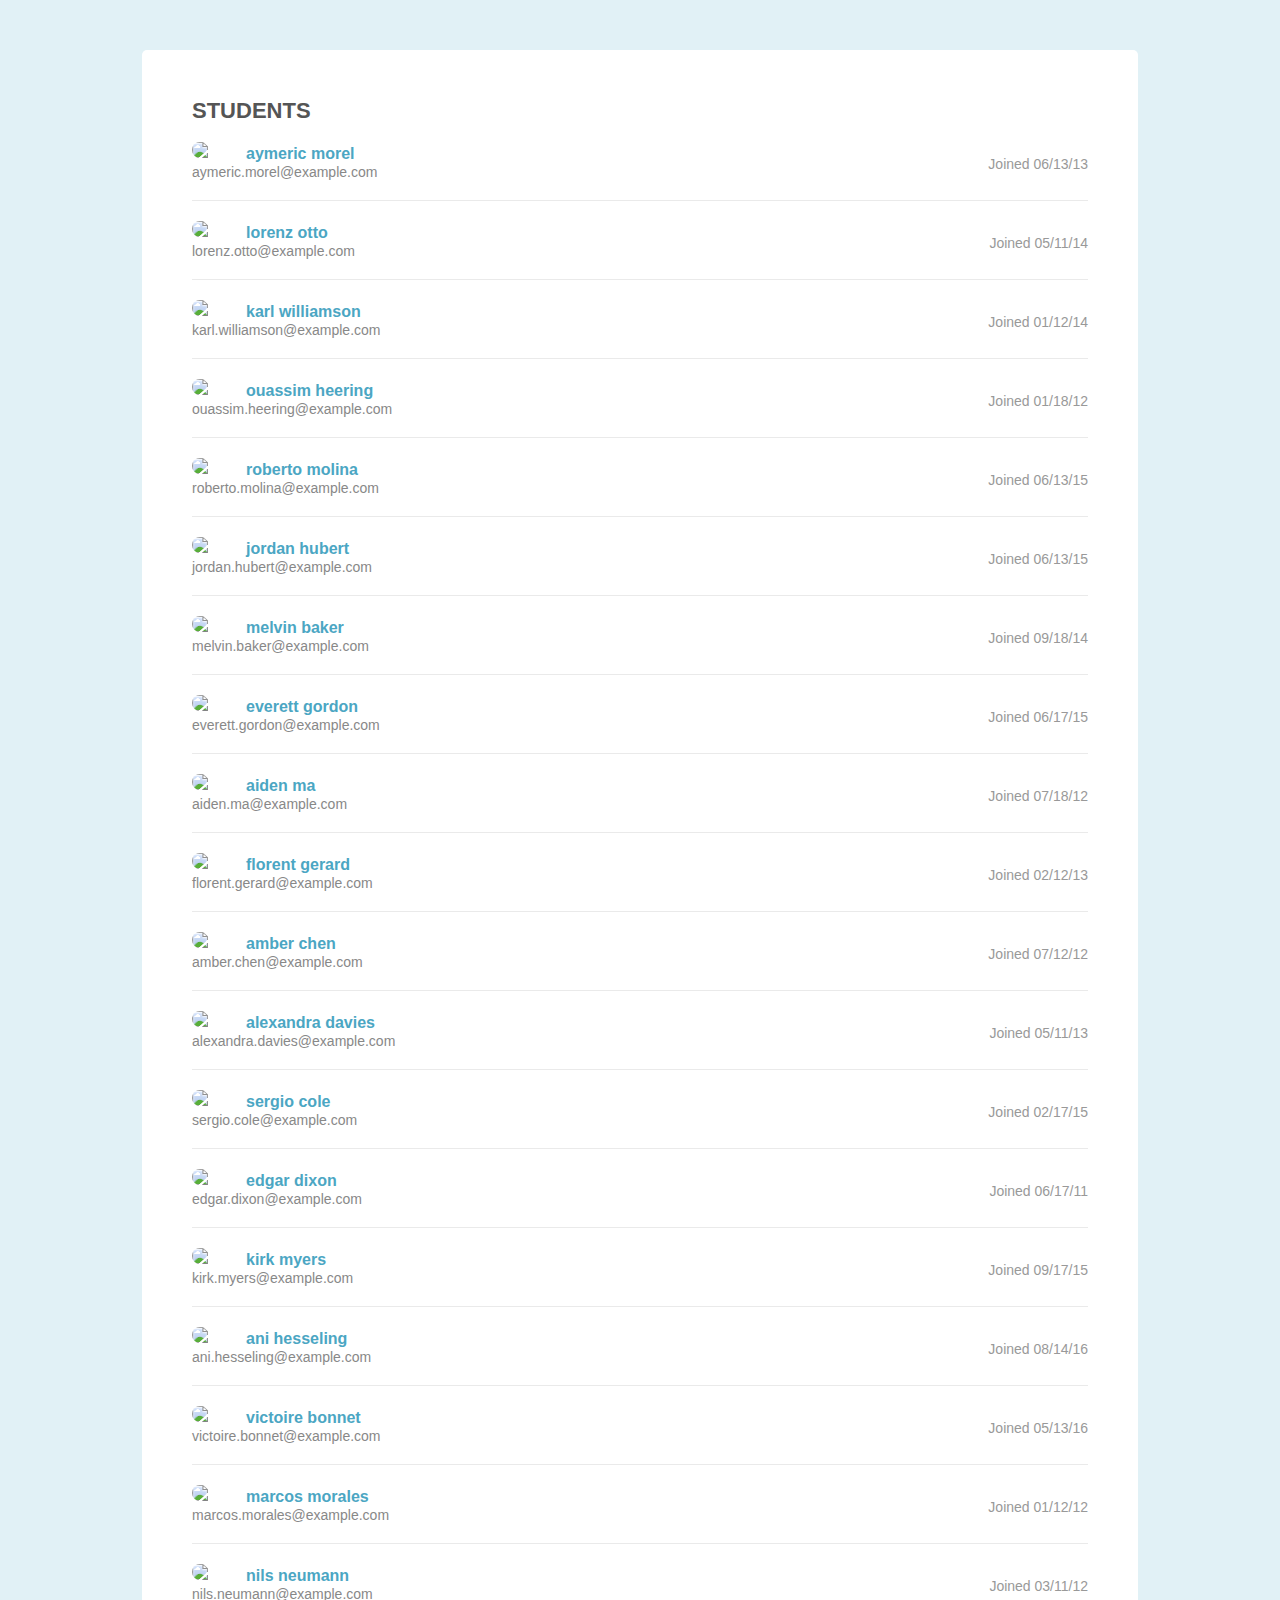
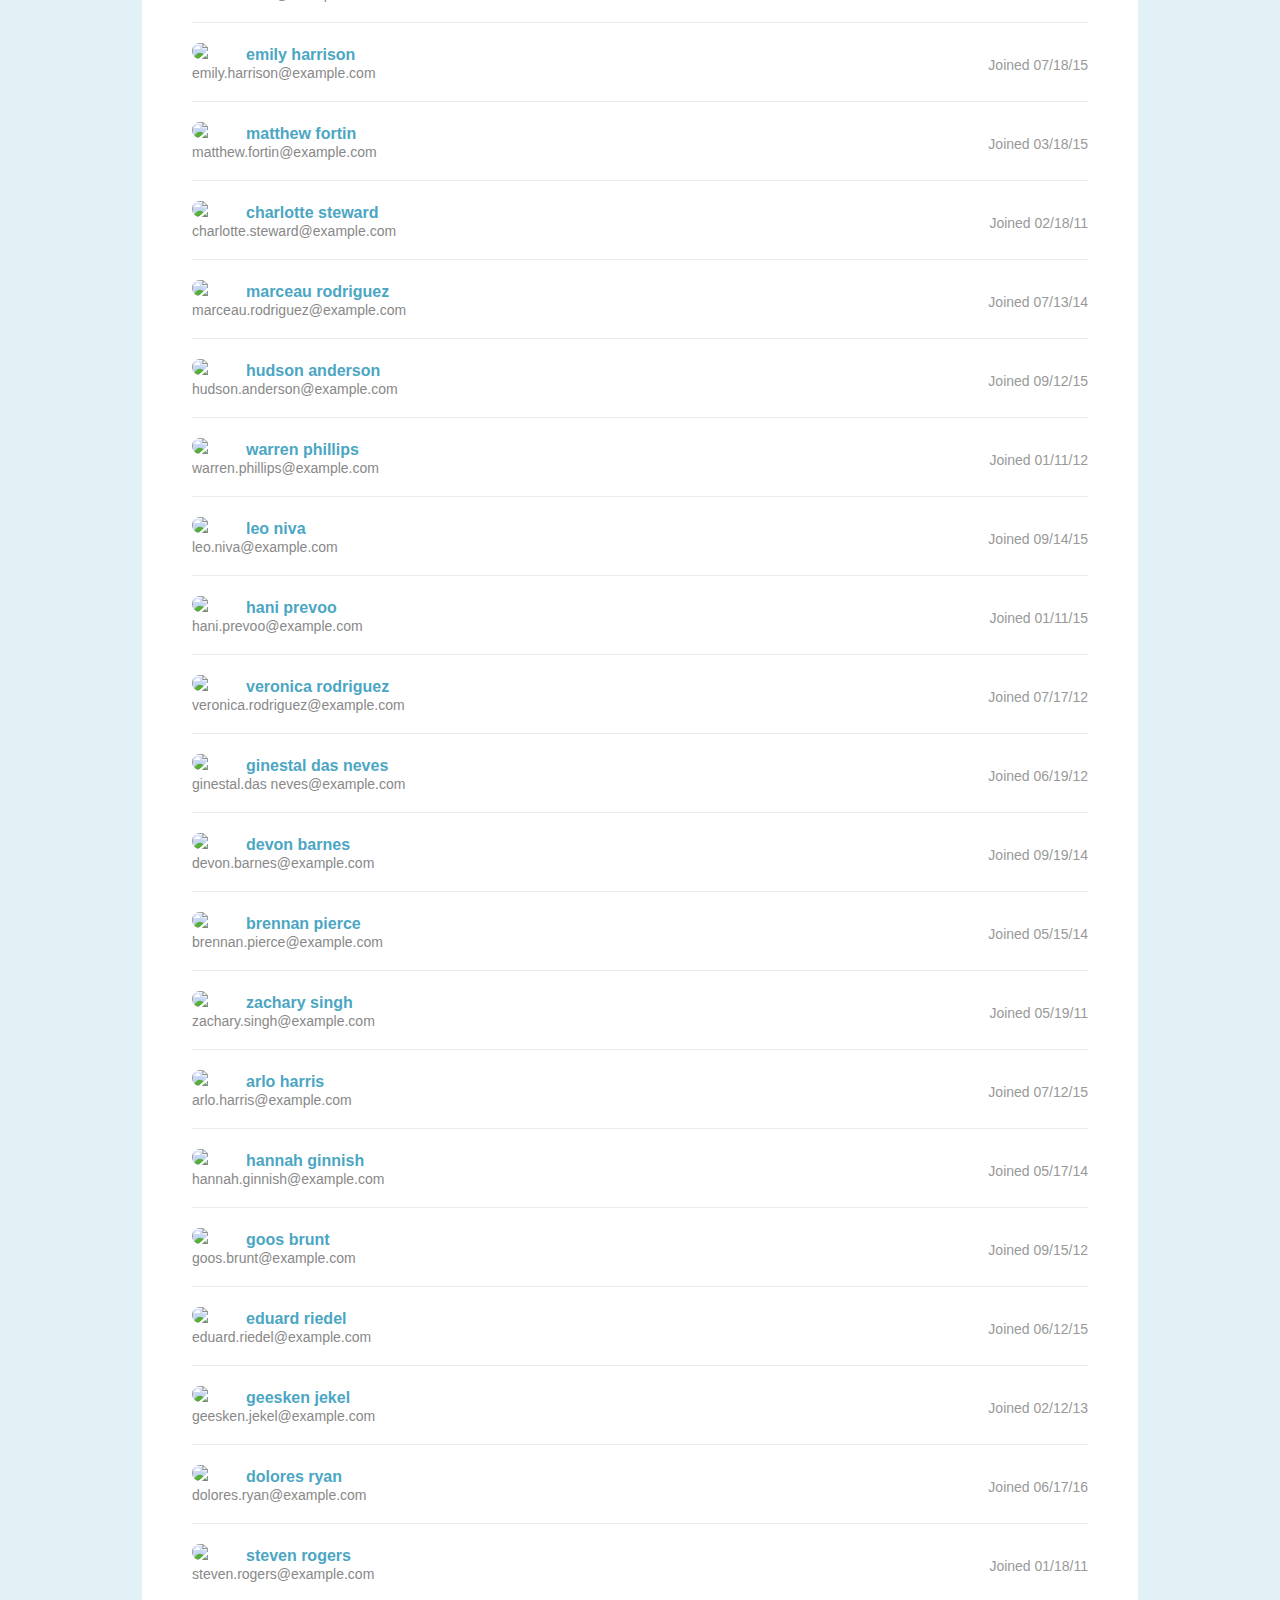
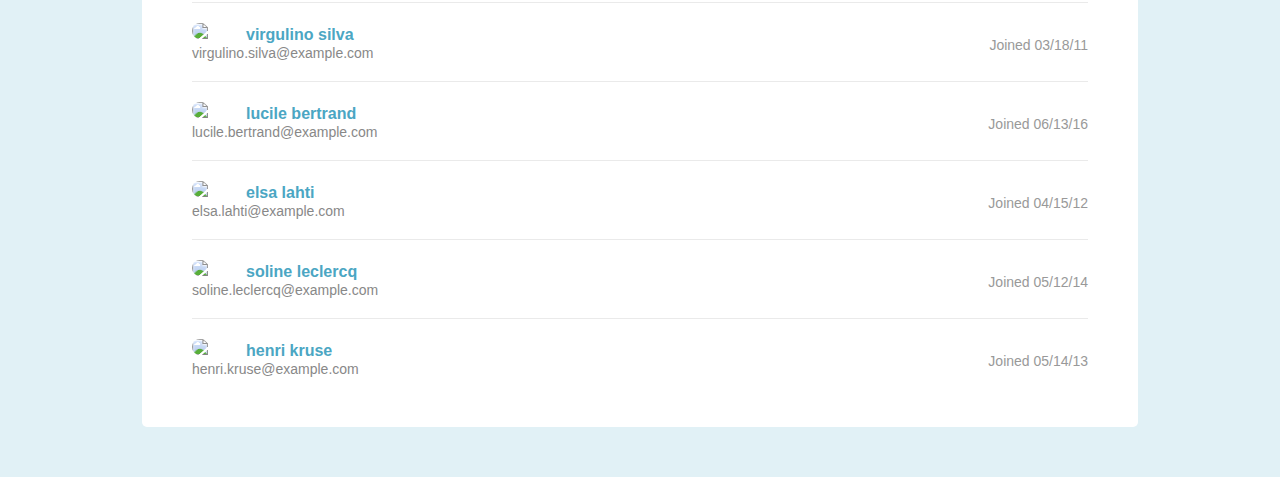
==== samples/44contacts.html @ d0ab8d9d "Initial Commit." ====
<!doctype html>
<html lang="en">
  <head>
    <meta charset="utf-8"/>
    <meta name="viewport" content="width=device-width, initial-scale=1.0"/>
    <title>Students</title>
    <link rel="stylesheet" href="../css/reset.css">
    <link rel="stylesheet" href="../css/design.css">
  </head>
  <body>
    <div class="page">
      <div class="page-header cf">
        <h2>Students</h2>
      </div>
      <ul class="student-list">
        <li class="student-item cf">
            <div class="student-details">
                <img class="avatar" src="https://randomuser.me/api/portraits/thumb/men/11.jpg">
                <h3>aymeric morel</h3>
                <span class="email">aymeric.morel@example.com</span>
            </div>
            <div class="joined-details">
                   <span class="date">Joined 06/13/13</span>
           </div>
        </li>
        <li class="student-item cf">
            <div class="student-details">
                <img class="avatar" src="https://randomuser.me/api/portraits/thumb/men/49.jpg">
                <h3>lorenz otto</h3>
                <span class="email">lorenz.otto@example.com</span>
            </div>
            <div class="joined-details">
                   <span class="date">Joined 05/11/14</span>
           </div>
        </li>
        <li class="student-item cf">
            <div class="student-details">
                <img class="avatar" src="https://randomuser.me/api/portraits/thumb/men/29.jpg">
                <h3>karl williamson</h3>
                <span class="email">karl.williamson@example.com</span>
            </div>
            <div class="joined-details">
                   <span class="date">Joined 01/12/14</span>
           </div>
        </li>
        <li class="student-item cf">
            <div class="student-details">
                <img class="avatar" src="https://randomuser.me/api/portraits/thumb/men/34.jpg">
                <h3>ouassim heering</h3>
                <span class="email">ouassim.heering@example.com</span>
            </div>
            <div class="joined-details">
                   <span class="date">Joined 01/18/12</span>
           </div>
        </li>
        <li class="student-item cf">
            <div class="student-details">
                <img class="avatar" src="https://randomuser.me/api/portraits/thumb/men/91.jpg">
                <h3>roberto molina</h3>
                <span class="email">roberto.molina@example.com</span>
            </div>
            <div class="joined-details">
                   <span class="date">Joined 06/13/15</span>
           </div>
        </li>
        <li class="student-item cf">
            <div class="student-details">
                <img class="avatar" src="https://randomuser.me/api/portraits/thumb/men/28.jpg">
                <h3>jordan hubert</h3>
                <span class="email">jordan.hubert@example.com</span>
            </div>
            <div class="joined-details">
                   <span class="date">Joined 06/13/15</span>
           </div>
        </li>
        <li class="student-item cf">
            <div class="student-details">
                <img class="avatar" src="https://randomuser.me/api/portraits/thumb/men/29.jpg">
                <h3>melvin baker</h3>
                <span class="email">melvin.baker@example.com</span>
            </div>
            <div class="joined-details">
                   <span class="date">Joined 09/18/14</span>
           </div>
        </li>
        <li class="student-item cf">
            <div class="student-details">
                <img class="avatar" src="https://randomuser.me/api/portraits/thumb/men/26.jpg">
                <h3>everett gordon</h3>
                <span class="email">everett.gordon@example.com</span>
            </div>
            <div class="joined-details">
                   <span class="date">Joined 06/17/15</span>
           </div>
        </li>
        <li class="student-item cf">
            <div class="student-details">
                <img class="avatar" src="https://randomuser.me/api/portraits/thumb/men/82.jpg">
                <h3>aiden ma</h3>
                <span class="email">aiden.ma@example.com</span>
            </div>
            <div class="joined-details">
                   <span class="date">Joined 07/18/12</span>
           </div>
        </li>
        <li class="student-item cf">
            <div class="student-details">
                <img class="avatar" src="https://randomuser.me/api/portraits/thumb/men/62.jpg">
                <h3>florent gerard</h3>
                <span class="email">florent.gerard@example.com</span>
            </div>
            <div class="joined-details">
                   <span class="date">Joined 02/12/13</span>
           </div>
        </li>
        <li class="student-item cf">
            <div class="student-details">
                <img class="avatar" src="https://randomuser.me/api/portraits/thumb/women/96.jpg">
                <h3>amber chen</h3>
                <span class="email">amber.chen@example.com</span>
            </div>
            <div class="joined-details">
                   <span class="date">Joined 07/12/12</span>
           </div>
        </li>
        <li class="student-item cf">
            <div class="student-details">
                <img class="avatar" src="https://randomuser.me/api/portraits/thumb/women/9.jpg">
                <h3>alexandra davies</h3>
                <span class="email">alexandra.davies@example.com</span>
            </div>
            <div class="joined-details">
                   <span class="date">Joined 05/11/13</span>
           </div>
        </li>
        <li class="student-item cf">
            <div class="student-details">
                <img class="avatar" src="https://randomuser.me/api/portraits/thumb/men/57.jpg">
                <h3>sergio cole</h3>
                <span class="email">sergio.cole@example.com</span>
            </div>
            <div class="joined-details">
                   <span class="date">Joined 02/17/15</span>
           </div>
        </li>
        <li class="student-item cf">
            <div class="student-details">
                <img class="avatar" src="https://randomuser.me/api/portraits/thumb/men/98.jpg">
                <h3>edgar dixon</h3>
                <span class="email">edgar.dixon@example.com</span>
            </div>
            <div class="joined-details">
                   <span class="date">Joined 06/17/11</span>
           </div>
        </li>
        <li class="student-item cf">
            <div class="student-details">
                <img class="avatar" src="https://randomuser.me/api/portraits/thumb/men/94.jpg">
                <h3>kirk myers</h3>
                <span class="email">kirk.myers@example.com</span>
            </div>
            <div class="joined-details">
                   <span class="date">Joined 09/17/15</span>
           </div>
        </li>
        <li class="student-item cf">
            <div class="student-details">
                <img class="avatar" src="https://randomuser.me/api/portraits/thumb/women/28.jpg">
                <h3>ani hesseling</h3>
                <span class="email">ani.hesseling@example.com</span>
            </div>
            <div class="joined-details">
                   <span class="date">Joined 08/14/16</span>
           </div>
        </li>
        <li class="student-item cf">
            <div class="student-details">
                <img class="avatar" src="https://randomuser.me/api/portraits/thumb/women/24.jpg">
                <h3>victoire bonnet</h3>
                <span class="email">victoire.bonnet@example.com</span>
            </div>
            <div class="joined-details">
                   <span class="date">Joined 05/13/16</span>
           </div>
        </li>
        <li class="student-item cf">
            <div class="student-details">
                <img class="avatar" src="https://randomuser.me/api/portraits/thumb/men/44.jpg">
                <h3>marcos morales</h3>
                <span class="email">marcos.morales@example.com</span>
            </div>
            <div class="joined-details">
                   <span class="date">Joined 01/12/12</span>
           </div>
        </li>
        <li class="student-item cf">
            <div class="student-details">
                <img class="avatar" src="https://randomuser.me/api/portraits/thumb/men/75.jpg">
                <h3>nils neumann</h3>
                <span class="email">nils.neumann@example.com</span>
            </div>
            <div class="joined-details">
                   <span class="date">Joined 03/11/12</span>
           </div>
        </li>
        <li class="student-item cf">
            <div class="student-details">
                <img class="avatar" src="https://randomuser.me/api/portraits/thumb/women/86.jpg">
                <h3>emily harrison</h3>
                <span class="email">emily.harrison@example.com</span>
            </div>
            <div class="joined-details">
                   <span class="date">Joined 07/18/15</span>
           </div>
        </li>
        <li class="student-item cf">
            <div class="student-details">
                <img class="avatar" src="https://randomuser.me/api/portraits/thumb/men/41.jpg">
                <h3>matthew fortin</h3>
                <span class="email">matthew.fortin@example.com</span>
            </div>
            <div class="joined-details">
                   <span class="date">Joined 03/18/15</span>
           </div>
        </li>
        <li class="student-item cf">
            <div class="student-details">
                <img class="avatar" src="https://randomuser.me/api/portraits/thumb/women/32.jpg">
                <h3>charlotte steward</h3>
                <span class="email">charlotte.steward@example.com</span>
            </div>
            <div class="joined-details">
                   <span class="date">Joined 02/18/11</span>
           </div>
        </li>
        <li class="student-item cf">
            <div class="student-details">
                <img class="avatar" src="https://randomuser.me/api/portraits/thumb/men/3.jpg">
                <h3>marceau rodriguez</h3>
                <span class="email">marceau.rodriguez@example.com</span>
            </div>
            <div class="joined-details">
                   <span class="date">Joined 07/13/14</span>
           </div>
        </li>
        <li class="student-item cf">
            <div class="student-details">
                <img class="avatar" src="https://randomuser.me/api/portraits/thumb/men/91.jpg">
                <h3>hudson anderson</h3>
                <span class="email">hudson.anderson@example.com</span>
            </div>
            <div class="joined-details">
                   <span class="date">Joined 09/12/15</span>
           </div>
        </li>
        <li class="student-item cf">
            <div class="student-details">
                <img class="avatar" src="https://randomuser.me/api/portraits/thumb/men/33.jpg">
                <h3>warren phillips</h3>
                <span class="email">warren.phillips@example.com</span>
            </div>
            <div class="joined-details">
                   <span class="date">Joined 01/11/12</span>
           </div>
        </li>
        <li class="student-item cf">
            <div class="student-details">
                <img class="avatar" src="https://randomuser.me/api/portraits/thumb/men/41.jpg">
                <h3>leo niva</h3>
                <span class="email">leo.niva@example.com</span>
            </div>
            <div class="joined-details">
                   <span class="date">Joined 09/14/15</span>
           </div>
        </li>
        <li class="student-item cf">
            <div class="student-details">
                <img class="avatar" src="https://randomuser.me/api/portraits/thumb/men/3.jpg">
                <h3>hani prevoo</h3>
                <span class="email">hani.prevoo@example.com</span>
            </div>
            <div class="joined-details">
                   <span class="date">Joined 01/11/15</span>
           </div>
        </li>
        <li class="student-item cf">
            <div class="student-details">
                <img class="avatar" src="https://randomuser.me/api/portraits/thumb/women/79.jpg">
                <h3>veronica rodriguez</h3>
                <span class="email">veronica.rodriguez@example.com</span>
            </div>
            <div class="joined-details">
                   <span class="date">Joined 07/17/12</span>
           </div>
        </li>
        <li class="student-item cf">
            <div class="student-details">
                <img class="avatar" src="https://randomuser.me/api/portraits/thumb/men/41.jpg">
                <h3>ginestal das neves</h3>
                <span class="email">ginestal.das neves@example.com</span>
            </div>
            <div class="joined-details">
                   <span class="date">Joined 06/19/12</span>
           </div>
        </li>
        <li class="student-item cf">
            <div class="student-details">
                <img class="avatar" src="https://randomuser.me/api/portraits/thumb/men/63.jpg">
                <h3>devon barnes</h3>
                <span class="email">devon.barnes@example.com</span>
            </div>
            <div class="joined-details">
                   <span class="date">Joined 09/19/14</span>
           </div>
        </li>
        <li class="student-item cf">
            <div class="student-details">
                <img class="avatar" src="https://randomuser.me/api/portraits/thumb/men/55.jpg">
                <h3>brennan pierce</h3>
                <span class="email">brennan.pierce@example.com</span>
            </div>
            <div class="joined-details">
                   <span class="date">Joined 05/15/14</span>
           </div>
        </li>
        <li class="student-item cf">
            <div class="student-details">
                <img class="avatar" src="https://randomuser.me/api/portraits/thumb/men/35.jpg">
                <h3>zachary singh</h3>
                <span class="email">zachary.singh@example.com</span>
            </div>
            <div class="joined-details">
                   <span class="date">Joined 05/19/11</span>
           </div>
        </li>
        <li class="student-item cf">
            <div class="student-details">
                <img class="avatar" src="https://randomuser.me/api/portraits/thumb/men/35.jpg">
                <h3>arlo harris</h3>
                <span class="email">arlo.harris@example.com</span>
            </div>
            <div class="joined-details">
                   <span class="date">Joined 07/12/15</span>
           </div>
        </li>
        <li class="student-item cf">
            <div class="student-details">
                <img class="avatar" src="https://randomuser.me/api/portraits/thumb/women/60.jpg">
                <h3>hannah ginnish</h3>
                <span class="email">hannah.ginnish@example.com</span>
            </div>
            <div class="joined-details">
                   <span class="date">Joined 05/17/14</span>
           </div>
        </li>
        <li class="student-item cf">
            <div class="student-details">
                <img class="avatar" src="https://randomuser.me/api/portraits/thumb/men/95.jpg">
                <h3>goos brunt</h3>
                <span class="email">goos.brunt@example.com</span>
            </div>
            <div class="joined-details">
                   <span class="date">Joined 09/15/12</span>
           </div>
        </li>
        <li class="student-item cf">
            <div class="student-details">
                <img class="avatar" src="https://randomuser.me/api/portraits/thumb/men/91.jpg">
                <h3>eduard riedel</h3>
                <span class="email">eduard.riedel@example.com</span>
            </div>
            <div class="joined-details">
                   <span class="date">Joined 06/12/15</span>
           </div>
        </li>
        <li class="student-item cf">
            <div class="student-details">
                <img class="avatar" src="https://randomuser.me/api/portraits/thumb/women/42.jpg">
                <h3>geesken jekel</h3>
                <span class="email">geesken.jekel@example.com</span>
            </div>
            <div class="joined-details">
                   <span class="date">Joined 02/12/13</span>
           </div>
        </li>
        <li class="student-item cf">
            <div class="student-details">
                <img class="avatar" src="https://randomuser.me/api/portraits/thumb/women/54.jpg">
                <h3>dolores ryan</h3>
                <span class="email">dolores.ryan@example.com</span>
            </div>
            <div class="joined-details">
                   <span class="date">Joined 06/17/16</span>
           </div>
        </li>
        <li class="student-item cf">
            <div class="student-details">
                <img class="avatar" src="https://randomuser.me/api/portraits/thumb/men/49.jpg">
                <h3>steven rogers</h3>
                <span class="email">steven.rogers@example.com</span>
            </div>
            <div class="joined-details">
                   <span class="date">Joined 01/18/11</span>
           </div>
        </li>
        <li class="student-item cf">
            <div class="student-details">
                <img class="avatar" src="https://randomuser.me/api/portraits/thumb/men/63.jpg">
                <h3>virgulino silva</h3>
                <span class="email">virgulino.silva@example.com</span>
            </div>
            <div class="joined-details">
                   <span class="date">Joined 03/18/11</span>
           </div>
        </li>
        <li class="student-item cf">
            <div class="student-details">
                <img class="avatar" src="https://randomuser.me/api/portraits/thumb/women/11.jpg">
                <h3>lucile bertrand</h3>
                <span class="email">lucile.bertrand@example.com</span>
            </div>
            <div class="joined-details">
                   <span class="date">Joined 06/13/16</span>
           </div>
        </li>
        <li class="student-item cf">
            <div class="student-details">
                <img class="avatar" src="https://randomuser.me/api/portraits/thumb/women/10.jpg">
                <h3>elsa lahti</h3>
                <span class="email">elsa.lahti@example.com</span>
            </div>
            <div class="joined-details">
                   <span class="date">Joined 04/15/12</span>
           </div>
        </li>
        <li class="student-item cf">
            <div class="student-details">
                <img class="avatar" src="https://randomuser.me/api/portraits/thumb/women/12.jpg">
                <h3>soline leclercq</h3>
                <span class="email">soline.leclercq@example.com</span>
            </div>
            <div class="joined-details">
                   <span class="date">Joined 05/12/14</span>
           </div>
        </li>
        <li class="student-item cf">
            <div class="student-details">
                <img class="avatar" src="https://randomuser.me/api/portraits/thumb/men/89.jpg">
                <h3>henri kruse</h3>
                <span class="email">henri.kruse@example.com</span>
            </div>
            <div class="joined-details">
                   <span class="date">Joined 05/14/13</span>
           </div>
        </li>
      </ul>
    </div>
  </body>
</html>
---- css/design.css ----
body{
  background-color: #e1f1f6;
  font-family: Helvetica, sans-serif;
  color: #222;
}

.page{
  margin: 50px auto;
  width: 70%;
  background-color: #fff;
  border-radius: 5px;
  padding: 50px;
}

.page-header{
  margin-bottom: 20px;
}
  .page-header h2{
    float: left;
    font-size: 22px;
    text-transform: uppercase;
    font-weight: bold;
    color: #555;
  }

  .page-header .student-search{
    float: right;
  }

    .page-header .student-search input{
      border-radius: 5px;
      border: 1px solid #eaeaea;
      padding: 8px 15px;
      font-size: 14px;
    }

    .page-header .student-search button{
      border-radius: 5px;
      border: 1px solid #eaeaea;
      padding: 8px 15px;
      font-size: 14px;
      background-color: #4ba6c3;
      color: #fff
    }

.student-list{}

  .student-item{
    margin: 0 0 20px 0;
    padding: 0 0 20px 0;
    border-bottom: 1px solid #eaeaea;
  }

    .student-details{
      width: 50%;
      float: left;
    }

      .student-details .avatar{
        width: 40px;
        height: auto;
        border-radius: 20px;
        float: left;
        margin-right: 14px
      }

      .student-details h3{
        margin: 4px 0 2px 0;
        font-weight: bold;
        color: #4ba6c3;
      }

      .student-details .email{
        color: #888;
        font-size: 14px;
      }


    .joined-details{
      width: 50%;
      float: left;
      text-align: right;
    }

      .joined-details .date{
        margin-top: 15px;
        display: block;
        font-size: 14px;
        color: #999;
      }

  .student-item:last-child{
    margin: 0;
    padding: 0;
    border-bottom: none;
  }

.pagination{
  margin: 40px 0 0 0;
  text-align: center;
}
 
  .pagination li{
    display: inline;
  }

    .pagination li a{
      border: 1px solid #eaeaea;
      border-radius: 5px;
      padding: 3px 8px;
      text-decoration: none;
      color: #4ba6c3;
    }

    .pagination li a.active,
    .pagination li a:hover{
      background-color: #4ba6c3;
      color: #fff;
    }
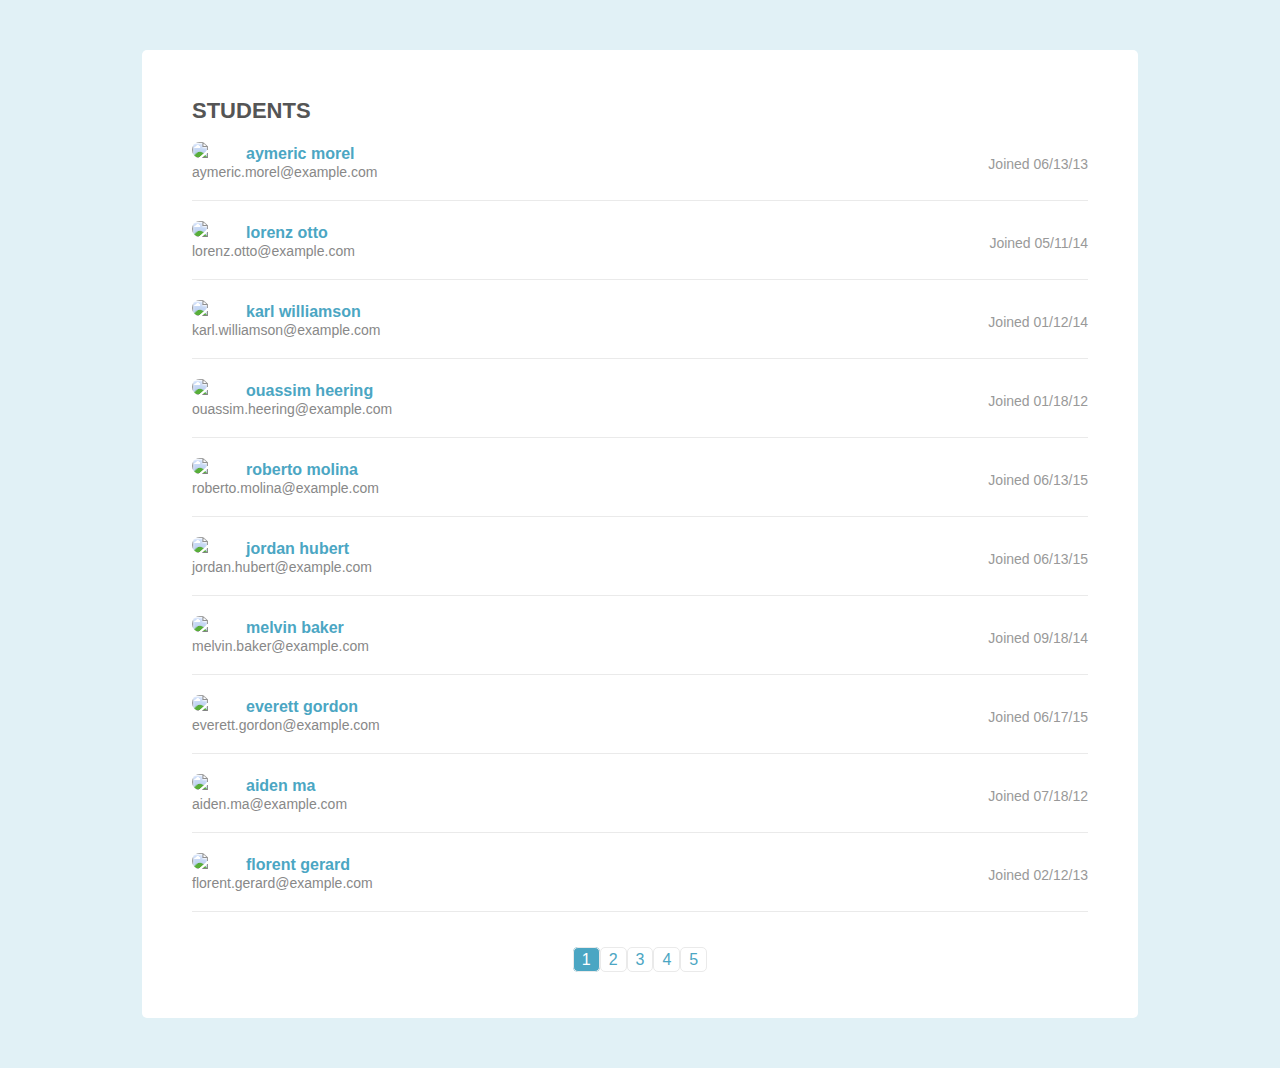
==== commit fa33a4d6: "Complete base pagination." ====
--- a/samples/44contacts.html
+++ b/samples/44contacts.html
@@ -455,6 +455,7 @@
         </li>
       </ul>
     </div>
+    <script src="https://code.jquery.com/jquery-3.0.0.js"></script>
+    <script src="../scripts/main.js"></script>
   </body>
 </html>
-
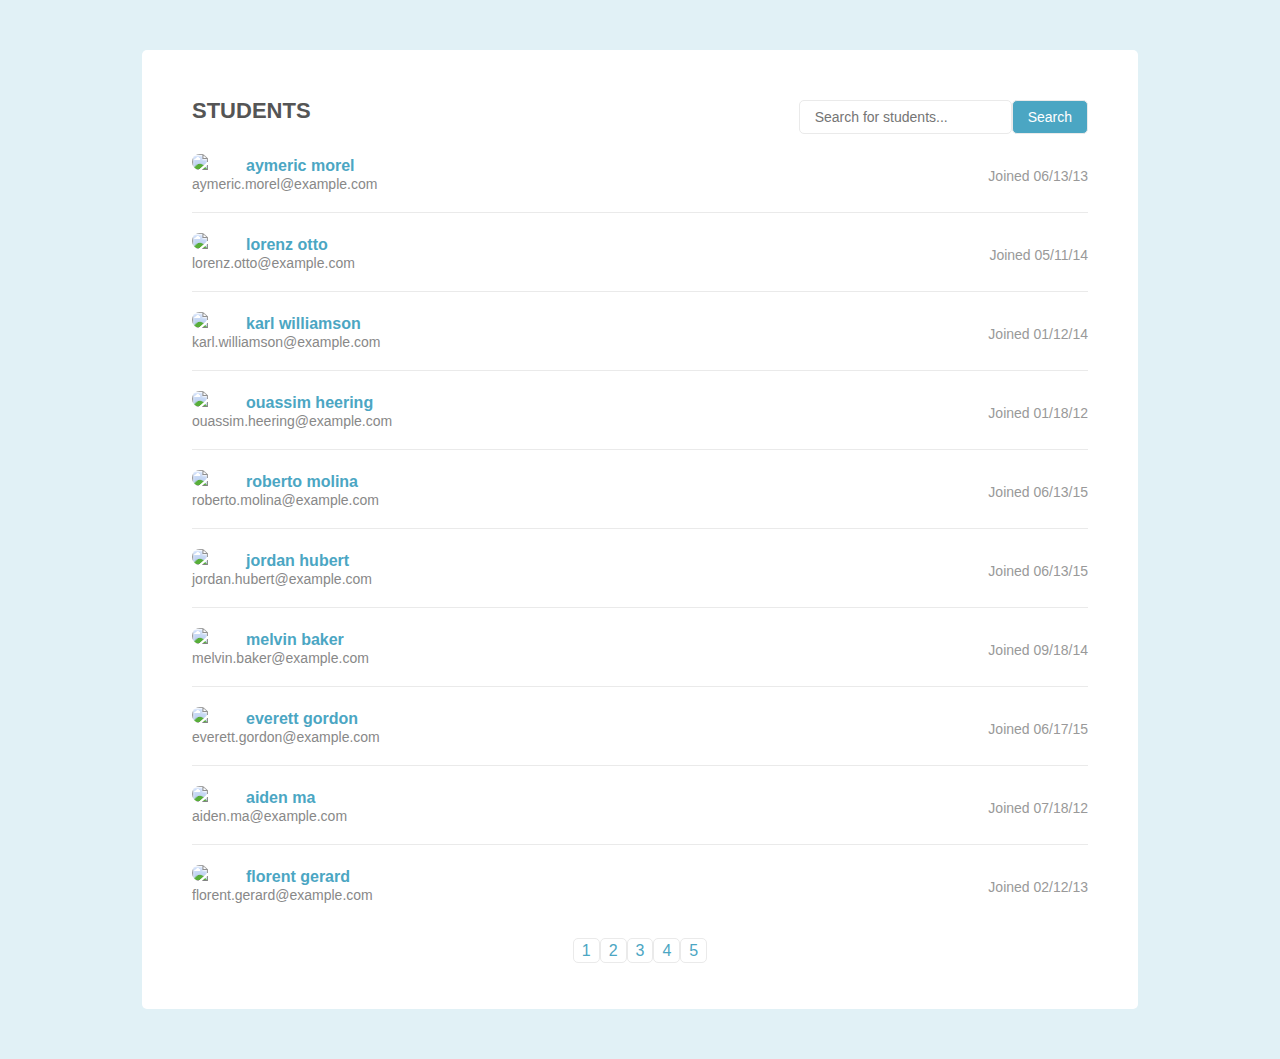
==== commit 84db5365: "Search functionality added." ====
--- a/samples/44contacts.html
+++ b/samples/44contacts.html
@@ -455,7 +455,6 @@
         </li>
       </ul>
     </div>
-    <script src="https://code.jquery.com/jquery-3.0.0.js"></script>
-    <script src="../scripts/main.js"></script>
+    <script src="../scripts/script.js"></script>
   </body>
 </html>
--- a/css/design.css
+++ b/css/design.css
@@ -99,7 +99,7 @@
   margin: 40px 0 0 0;
   text-align: center;
 }
- 
+
   .pagination li{
     display: inline;
   }
@@ -116,4 +116,4 @@
     .pagination li a:hover{
       background-color: #4ba6c3;
       color: #fff;
-    }+    }
